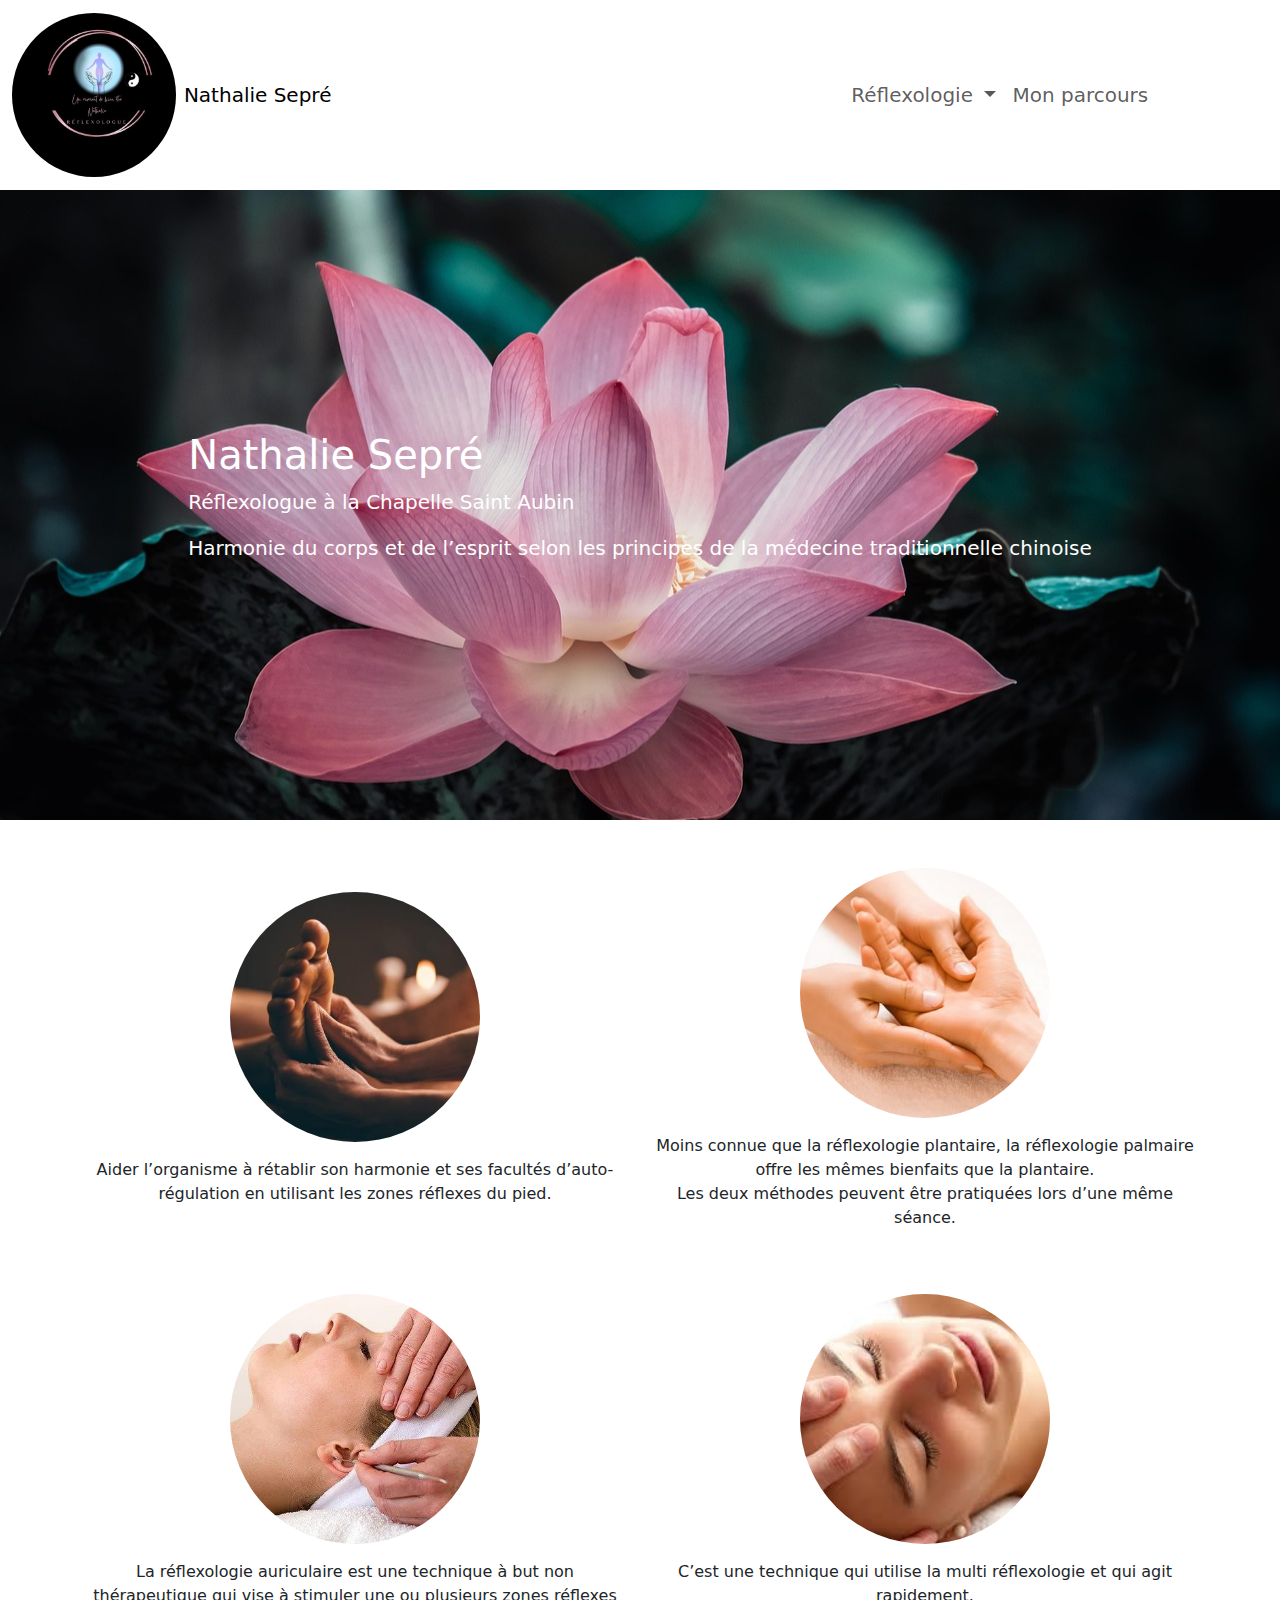
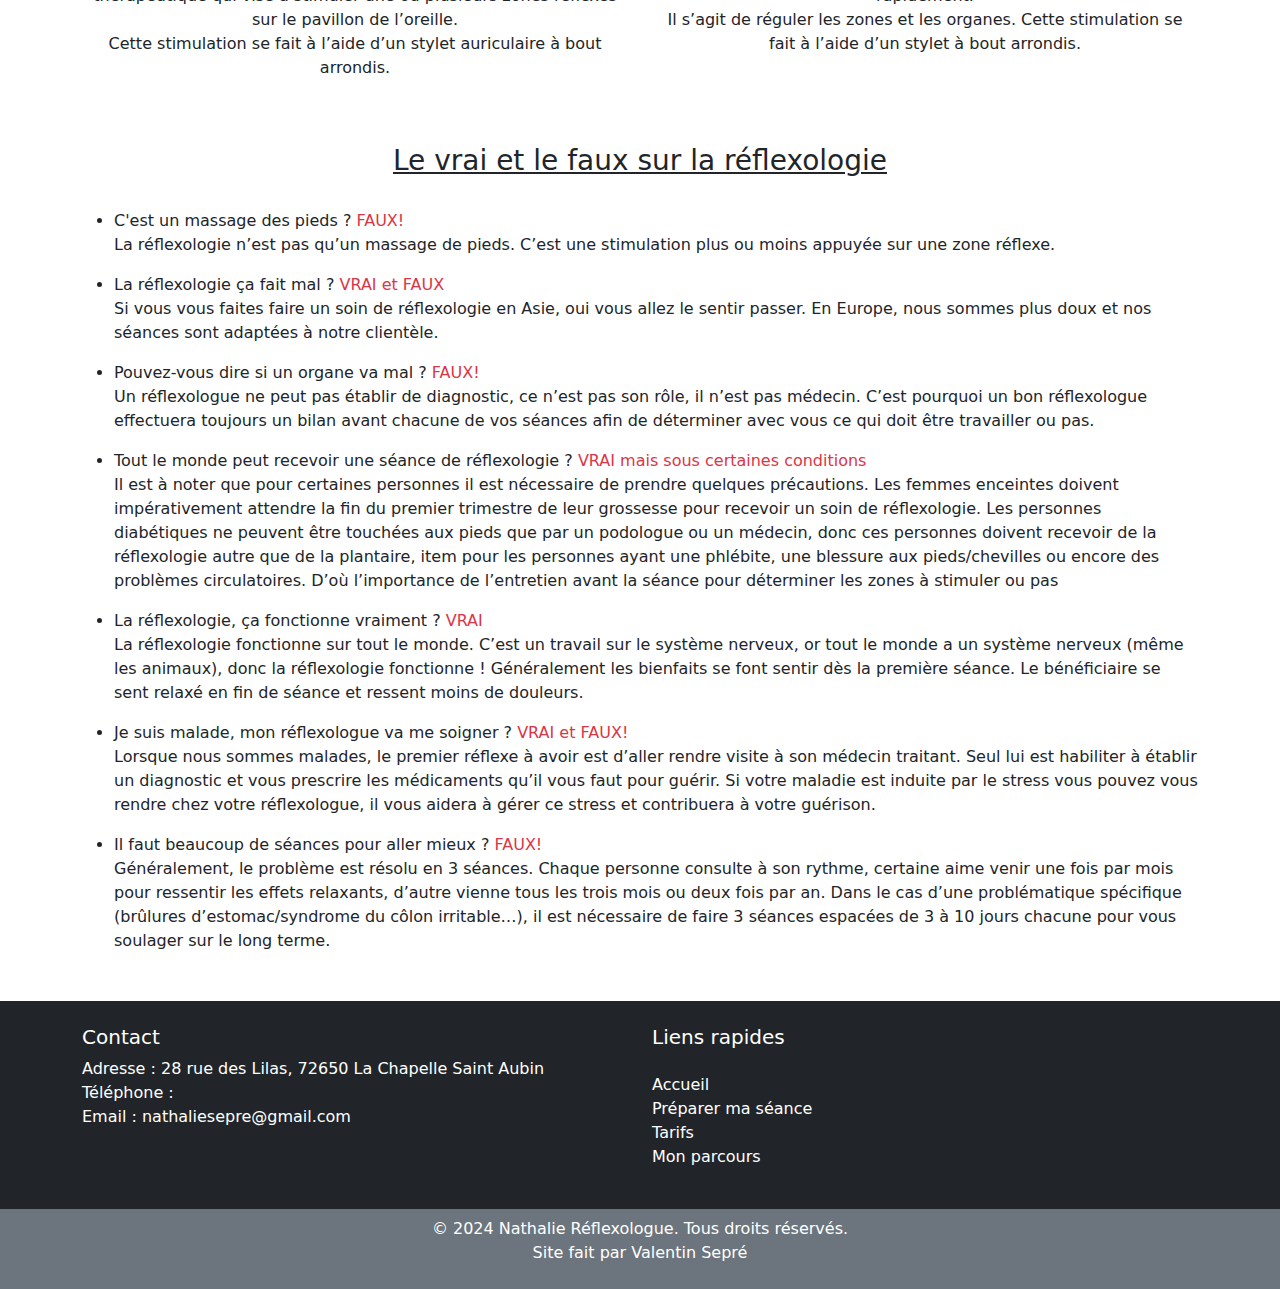
==== index.html @ 5480e6fa "update" ====
<!DOCTYPE html>
<html lang="fr">

<head>
    <meta charset="UTF-8">
    <meta name="viewport" content="width=device-width, initial-scale=1.0">
    <meta name="description" content="Site de réflexologie de Nathalie Hervier, venez découvrir mon univers!">
    <title>Nathalie Sepré Réflexologue</title>
    <link href="https://cdn.jsdelivr.net/npm/bootstrap@5.3.3/dist/css/bootstrap.min.css" rel="stylesheet"
        integrity="sha384-QWTKZyjpPEjISv5WaRU9OFeRpok6YctnYmDr5pNlyT2bRjXh0JMhjY6hW+ALEwIH" crossorigin="anonymous">
    <script src="https://cdn.jsdelivr.net/npm/bootstrap@5.3.3/dist/js/bootstrap.bundle.min.js"
        integrity="sha384-YvpcrYf0tY3lHB60NNkmXc5s9fDVZLESaAA55NDzOxhy9GkcIdslK1eN7N6jIeHz"
        crossorigin="anonymous"></script>
    <link rel="stylesheet" href="style.css">
</head>

<body>

    <head>
        <nav class="navbar navbar-expand-lg">
            <div class="container-fluid" id="accueil">
                <a class="navbar-brand d-flex align-items-center" href="index.html">
                    <img class="w-25 me-2 rounded-pill" src="images/logo.jpg" alt="Logo du site">
                    <p class="mb-0">Nathalie Sepré</p>
                </a>
                <button class="navbar-toggler" type="button" data-bs-toggle="collapse" data-bs-target="#navbarNav"
                    aria-controls="navbarNav" aria-expanded="false" aria-label="Toggle navigation">
                    <span class="navbar-toggler-icon"></span>
                </button>
                <div class="collapse navbar-collapse d-flex justify-content-center ms-5" id="navbarNav">
                    <ul class="navbar-nav">
                        <li class="nav-item dropdown">
                            <a class="nav-link dropdown-toggle" href="#" id="reflexologieDropdown" role="button"
                                data-bs-toggle="dropdown" aria-expanded="false">
                                Réflexologie
                            </a>
                            <ul class="dropdown-menu" aria-labelledby="reflexologieDropdown">
                                <li><a class="dropdown-item" href="prepaSeance.html">Préparer ma séance</a></li>
                                <li><a class="dropdown-item" href="tarifs.html">Tarifs</a></li>
                            </ul>
                        </li>
                        <li class="nav-item">
                            <a class="nav-link" href="parcours.html">Mon parcours</a>
                        </li>
                    </ul>
                </div>
            </div>
        </nav>
    </head>
    <main>
        <div class="centered-text d-grid justify-content-center align-content-center text-white">
            <h1>Nathalie Sepré</h1>
            <p class="text-img">Réflexologue à la Chapelle Saint Aubin</p>
            <p class="text-img">Harmonie du corps et de l’esprit selon les principes de la médecine traditionnelle
                chinoise</p>
        </div>
        <div class="container my-5">
            <div class="row d-flex justify-content-center align-items-center">
                <div class="col-md-6 d-flex flex-column align-items-center text-center">
                    <img src="images/plantaire.jpg" alt="Image d'un massage plantaire" class="content-img">
                    <p>Aider l’organisme à rétablir son harmonie et ses facultés d’auto-régulation en utilisant les
                        zones réflexes du pied.</p>
                </div>
                <div class="col-md-6 d-flex flex-column align-items-center text-center">
                    <img src="images/palmaire.jpg" alt="Image d'un massage palmaire" class="content-img">
                    <p>Moins connue que la réflexologie plantaire, la réflexologie palmaire offre les mêmes bienfaits
                        que la plantaire.
                        <br> Les deux méthodes peuvent être pratiquées lors d’une même séance.
                    </p>
                </div>
            </div>
            <div class="row content-row my-5">
                <div class="col-md-6 d-flex flex-column align-items-center text-center">
                    <img src="images/auriculaire.jpg" alt="Image d'un massage auriculaire" class="content-img">
                    <p>La réflexologie auriculaire est une technique à but non thérapeutique qui vise à stimuler une ou
                        plusieurs zones réflexes sur le pavillon de l’oreille.
                        <br> Cette stimulation se fait à l’aide d’un
                        stylet auriculaire à bout arrondis.
                    </p>
                </div>
                <div class="col-md-6 d-flex flex-column align-items-center text-center">
                    <img src="images/faciale.jpg" alt="Image d'un massage faciale" class="content-img">
                    <p>C’est une technique qui utilise la multi réflexologie et qui agit rapidement.
                        <br> Il s’agit de
                        réguler les zones et les organes. Cette stimulation se fait à l’aide d’un stylet à bout
                        arrondis.
                    </p>
                </div>
            </div>
        </div>
        <div class="container">
            <div class="d-flex justify-content-center mt-3 text-decoration-underline">
                <h3>Le vrai et le faux sur la réflexologie </h3>
            </div>
            <div class="mt-4">
                <ul>
                    <li>
                        C'est un massage des pieds ?
                        <span class="text-danger"> FAUX!</span>
                        <p> La réflexologie n’est pas qu’un massage de pieds. C’est une
                            stimulation plus ou moins appuyée sur une zone réflexe.
                        </p>
                    </li>
                    <li>
                        La réflexologie ça fait mal ?
                        <span class="text-danger">VRAI et FAUX</span>
                        <p>Si vous vous faites faire un soin de réflexologie en Asie, oui vous allez le sentir passer.
                            En Europe, nous sommes plus doux et nos séances sont adaptées à notre clientèle.
                        </p>
                    </li>
                    <li>
                        Pouvez-vous dire si un organe va mal ?
                        <span class="text-danger">FAUX! </span>
                        <p>Un réflexologue ne peut pas établir de diagnostic, ce n’est pas son rôle, il n’est pas
                            médecin. C’est pourquoi un bon réflexologue effectuera toujours un bilan avant chacune de
                            vos séances afin de déterminer avec vous ce qui doit être travailler ou pas.
                        </p>
                    </li>
                    <li>
                        Tout le monde peut recevoir une séance de réflexologie ?
                        <span class="text-danger">VRAI mais sous certaines conditions</span>
                        <p>Il est à noter que pour certaines personnes il est nécessaire de prendre quelques
                            précautions.
                            Les femmes enceintes doivent impérativement attendre la fin du premier trimestre de leur
                            grossesse pour recevoir un soin de réflexologie.
                            Les personnes diabétiques ne peuvent être touchées aux pieds que par un podologue ou un
                            médecin, donc ces personnes doivent recevoir de la réflexologie autre que de la plantaire,
                            item pour les personnes ayant une phlébite, une blessure aux pieds/chevilles ou encore des
                            problèmes circulatoires. D’où l’importance de l’entretien avant la séance pour déterminer
                            les zones à stimuler ou pas
                        </p>
                    </li>
                    <li>
                        La réflexologie, ça fonctionne vraiment ?
                        <span class="text-danger">VRAI</span>
                        <p>La réflexologie fonctionne sur tout le monde. C’est un travail sur le système nerveux, or
                            tout le monde a un système nerveux (même les animaux), donc la réflexologie fonctionne !
                            Généralement les bienfaits se font sentir dès la première séance. Le bénéficiaire se sent
                            relaxé en fin de séance et ressent moins de douleurs.
                        </p>
                    </li>
                    <li>
                        Je suis malade, mon réflexologue va me soigner ?
                        <span class="text-danger">VRAI et FAUX!</span>
                        <p>Lorsque nous sommes malades, le premier réflexe à avoir est d’aller rendre visite à son
                            médecin traitant. Seul lui est habiliter à établir un diagnostic et vous prescrire les
                            médicaments qu’il vous faut pour guérir.
                            Si votre maladie est induite par le stress vous pouvez vous rendre chez votre réflexologue,
                            il vous aidera à gérer ce stress et contribuera à votre guérison.
                        </p>
                    </li>
                    <li>
                        Il faut beaucoup de séances pour aller mieux ?
                        <span class="text-danger">FAUX!</span>
                        <p>Généralement, le problème est résolu en 3 séances.
                            Chaque personne consulte à son rythme, certaine aime venir une fois par mois pour ressentir
                            les effets relaxants, d’autre vienne tous les trois mois ou deux fois par an.
                            Dans le cas d’une problématique spécifique (brûlures d’estomac/syndrome du côlon
                            irritable…), il est nécessaire de faire 3 séances espacées de 3 à 10 jours chacune pour vous
                            soulager sur le long terme.
                        </p>
                    </li>
                </ul>
            </div>
        </div>
    </main>

    <footer class="bg-dark text-white mt-5">
        <div class="container py-4">
            <div class="row">
                <div class="col-md-6">
                    <h5>Contact</h5>
                    <p>
                        Adresse : 28 rue des Lilas, 72650 La Chapelle Saint Aubin<br>
                        Téléphone : <br>
                        Email : nathaliesepre@gmail.com
                    </p>
                </div>
                <div class="col-md-6">
                    <h5>Liens rapides</h5>
                    <ul class="list-unstyled mt-4">
                        <li><a href="index.html" class="text-decoration-none">Accueil</a></li>
                        <li><a href="prepaSeance.html" class="text-decoration-none">Préparer ma séance</a></li>
                        <li><a href="tarifs.html" class="text-decoration-none">Tarifs</a></li>
                        <li><a href="parcours.html" class="text-decoration-none">Mon parcours</a></li>
                    </ul>
                </div>
            </div>
        </div>
        <div class="bg-secondary text-center py-2">
            <p class="mb-0">&copy; 2024 Nathalie Réflexologue. Tous droits réservés.</p>
            <p>Site fait par Valentin Sepré</p>
        </div>
    </footer>
</body>

</html>
---- style.css ----
.dropdown-item {
    color: dark; 
    font-size: 18px; 
}

.dropdown-item:hover,
.dropdown-item:focus {
    color: pink;
    background-color: white;
}

.navbar-nav .nav-link {
    color: dark; 
    font-size: 20px; 
}

ul li a:hover {
    color: pink;
}

ul li a {
    color: white;
}

.nav-item .nav-link:hover{
    color: pink;
}

.text-img {
    font-size: 20px;
}

.content-col {
    text-align: center;
}

.content-img {
    width: 250px;
    height: 250px;
    object-fit: cover;
    border-radius: 50%;
    margin-bottom: 1rem;
}

.centered-text {
    background-image: url(images/flower-4546245_1280.jpg);
    background-position: center;
    background-size: cover;
    height: 70vh;
    width: 100%;
}

.btn-send{
    background-color: pink;
}
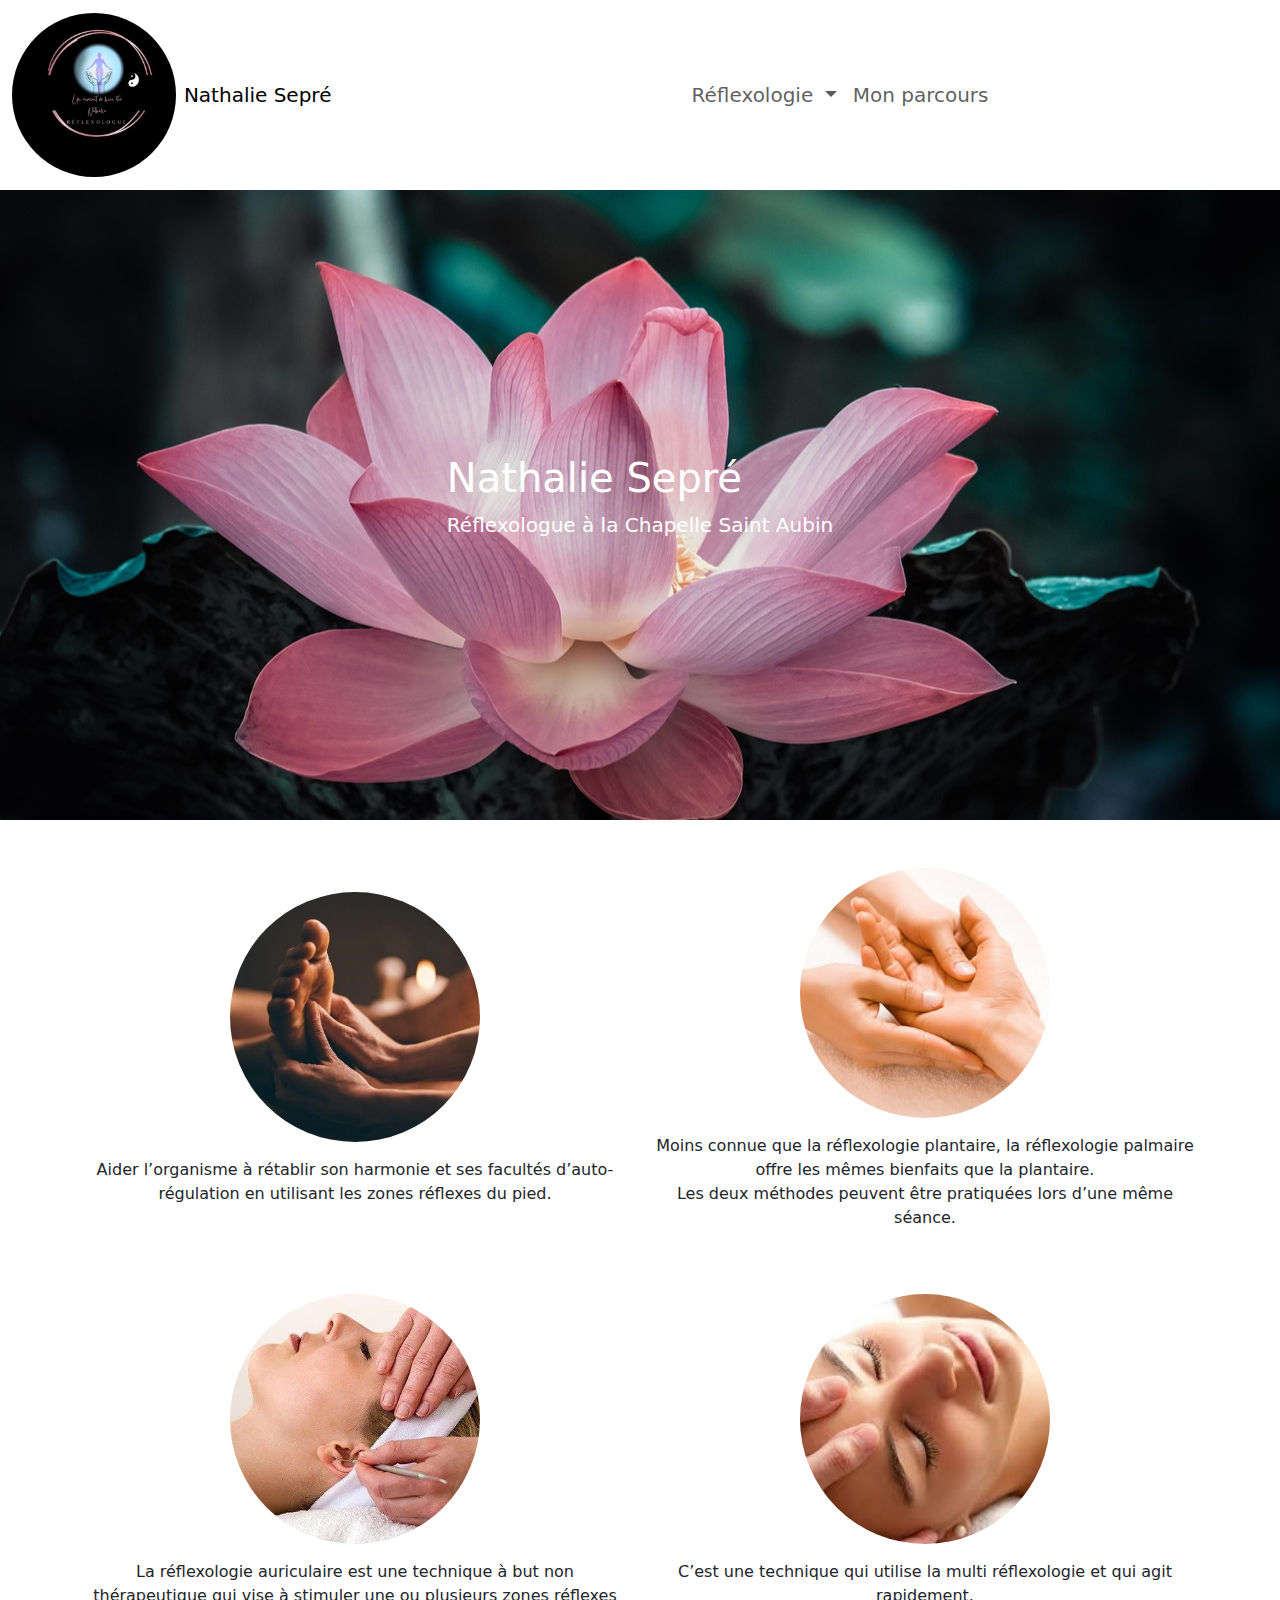
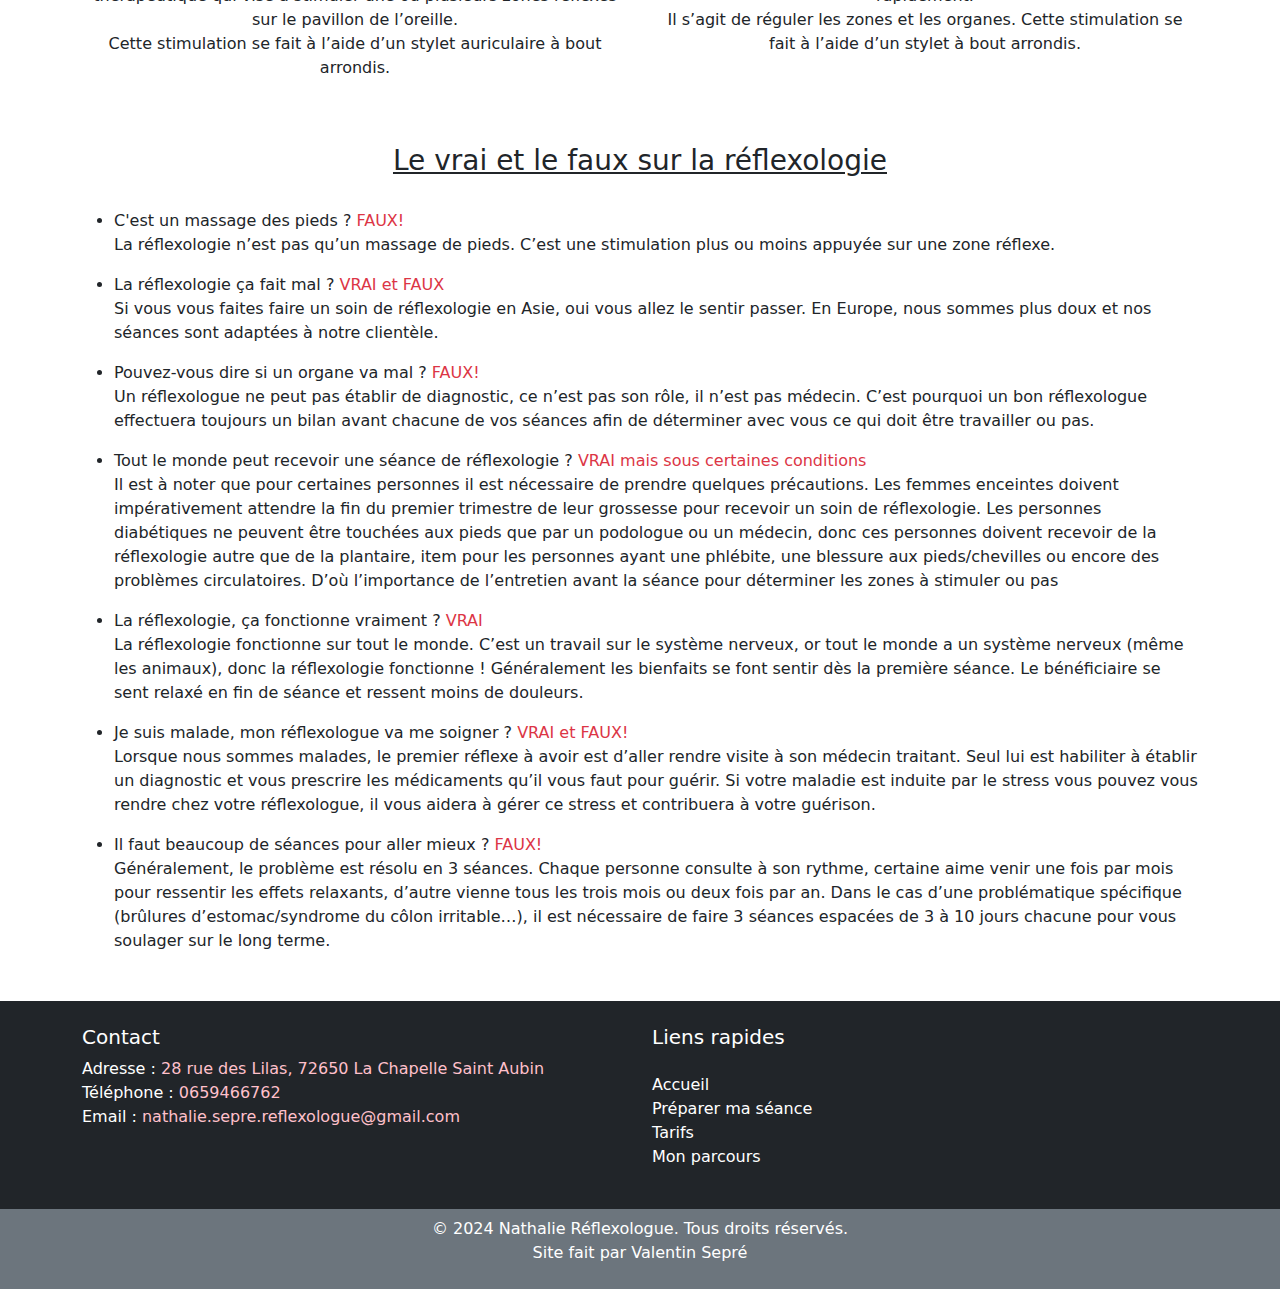
==== commit e3f90253: "finish?" ====
--- a/index.html
+++ b/index.html
@@ -19,15 +19,18 @@
     <head>
         <nav class="navbar navbar-expand-lg">
             <div class="container-fluid" id="accueil">
-                <a class="navbar-brand d-flex align-items-center" href="index.html">
-                    <img class="w-25 me-2 rounded-pill" src="images/logo.jpg" alt="Logo du site">
-                    <p class="mb-0">Nathalie Sepré</p>
-                </a>
-                <button class="navbar-toggler" type="button" data-bs-toggle="collapse" data-bs-target="#navbarNav"
-                    aria-controls="navbarNav" aria-expanded="false" aria-label="Toggle navigation">
-                    <span class="navbar-toggler-icon"></span>
-                </button>
-                <div class="collapse navbar-collapse d-flex justify-content-center ms-5" id="navbarNav">
+                <div class="d-flex align-items-center">
+                    <a class="navbar-brand d-flex align-items-center" href="index.html">
+                        <img class="w-25 me-2 rounded-pill" src="images/logo.jpg" alt="Logo du site">
+                        <p class="mb-0">Nathalie Sepré</p>
+                    </a>
+                    <button class="navbar-toggler ms-auto" type="button" data-bs-toggle="collapse"
+                        data-bs-target="#navbarNav" aria-controls="navbarNav" aria-expanded="false"
+                        aria-label="Toggle navigation">
+                        <span class="navbar-toggler-icon"></span>
+                    </button>
+                </div>
+                <div class="collapse navbar-collapse" id="navbarNav">
                     <ul class="navbar-nav">
                         <li class="nav-item dropdown">
                             <a class="nav-link dropdown-toggle" href="#" id="reflexologieDropdown" role="button"
@@ -35,7 +38,7 @@
                                 Réflexologie
                             </a>
                             <ul class="dropdown-menu" aria-labelledby="reflexologieDropdown">
-                                <li><a class="dropdown-item" href="prepaSeance.html">Préparer ma séance</a></li>
+                                <li><a class="dropdown-item" href="preparationSeance.html">Préparer ma séance</a></li>
                                 <li><a class="dropdown-item" href="tarifs.html">Tarifs</a></li>
                             </ul>
                         </li>
@@ -51,8 +54,6 @@
         <div class="centered-text d-grid justify-content-center align-content-center text-white">
             <h1>Nathalie Sepré</h1>
             <p class="text-img">Réflexologue à la Chapelle Saint Aubin</p>
-            <p class="text-img">Harmonie du corps et de l’esprit selon les principes de la médecine traditionnelle
-                chinoise</p>
         </div>
         <div class="container my-5">
             <div class="row d-flex justify-content-center align-items-center">
@@ -171,16 +172,16 @@
                 <div class="col-md-6">
                     <h5>Contact</h5>
                     <p>
-                        Adresse : 28 rue des Lilas, 72650 La Chapelle Saint Aubin<br>
-                        Téléphone : <br>
-                        Email : nathaliesepre@gmail.com
+                        Adresse : <span>28 rue des Lilas, 72650 La Chapelle Saint Aubin</span><br>
+                        Téléphone : <span class="phone text-decoration-none">0659466762</span><br>
+                        Email : <span>nathalie.sepre.reflexologue@gmail.com</span>
                     </p>
                 </div>
                 <div class="col-md-6">
                     <h5>Liens rapides</h5>
                     <ul class="list-unstyled mt-4">
                         <li><a href="index.html" class="text-decoration-none">Accueil</a></li>
-                        <li><a href="prepaSeance.html" class="text-decoration-none">Préparer ma séance</a></li>
+                        <li><a href="preparationSeance.html" class="text-decoration-none">Préparer ma séance</a></li>
                         <li><a href="tarifs.html" class="text-decoration-none">Tarifs</a></li>
                         <li><a href="parcours.html" class="text-decoration-none">Mon parcours</a></li>
                     </ul>
--- a/style.css
+++ b/style.css
@@ -52,4 +52,12 @@
 
 .btn-send{
     background-color: pink;
+}
+
+span{
+    color: pink;
+}
+
+.phone{
+    color: pink !important;
 }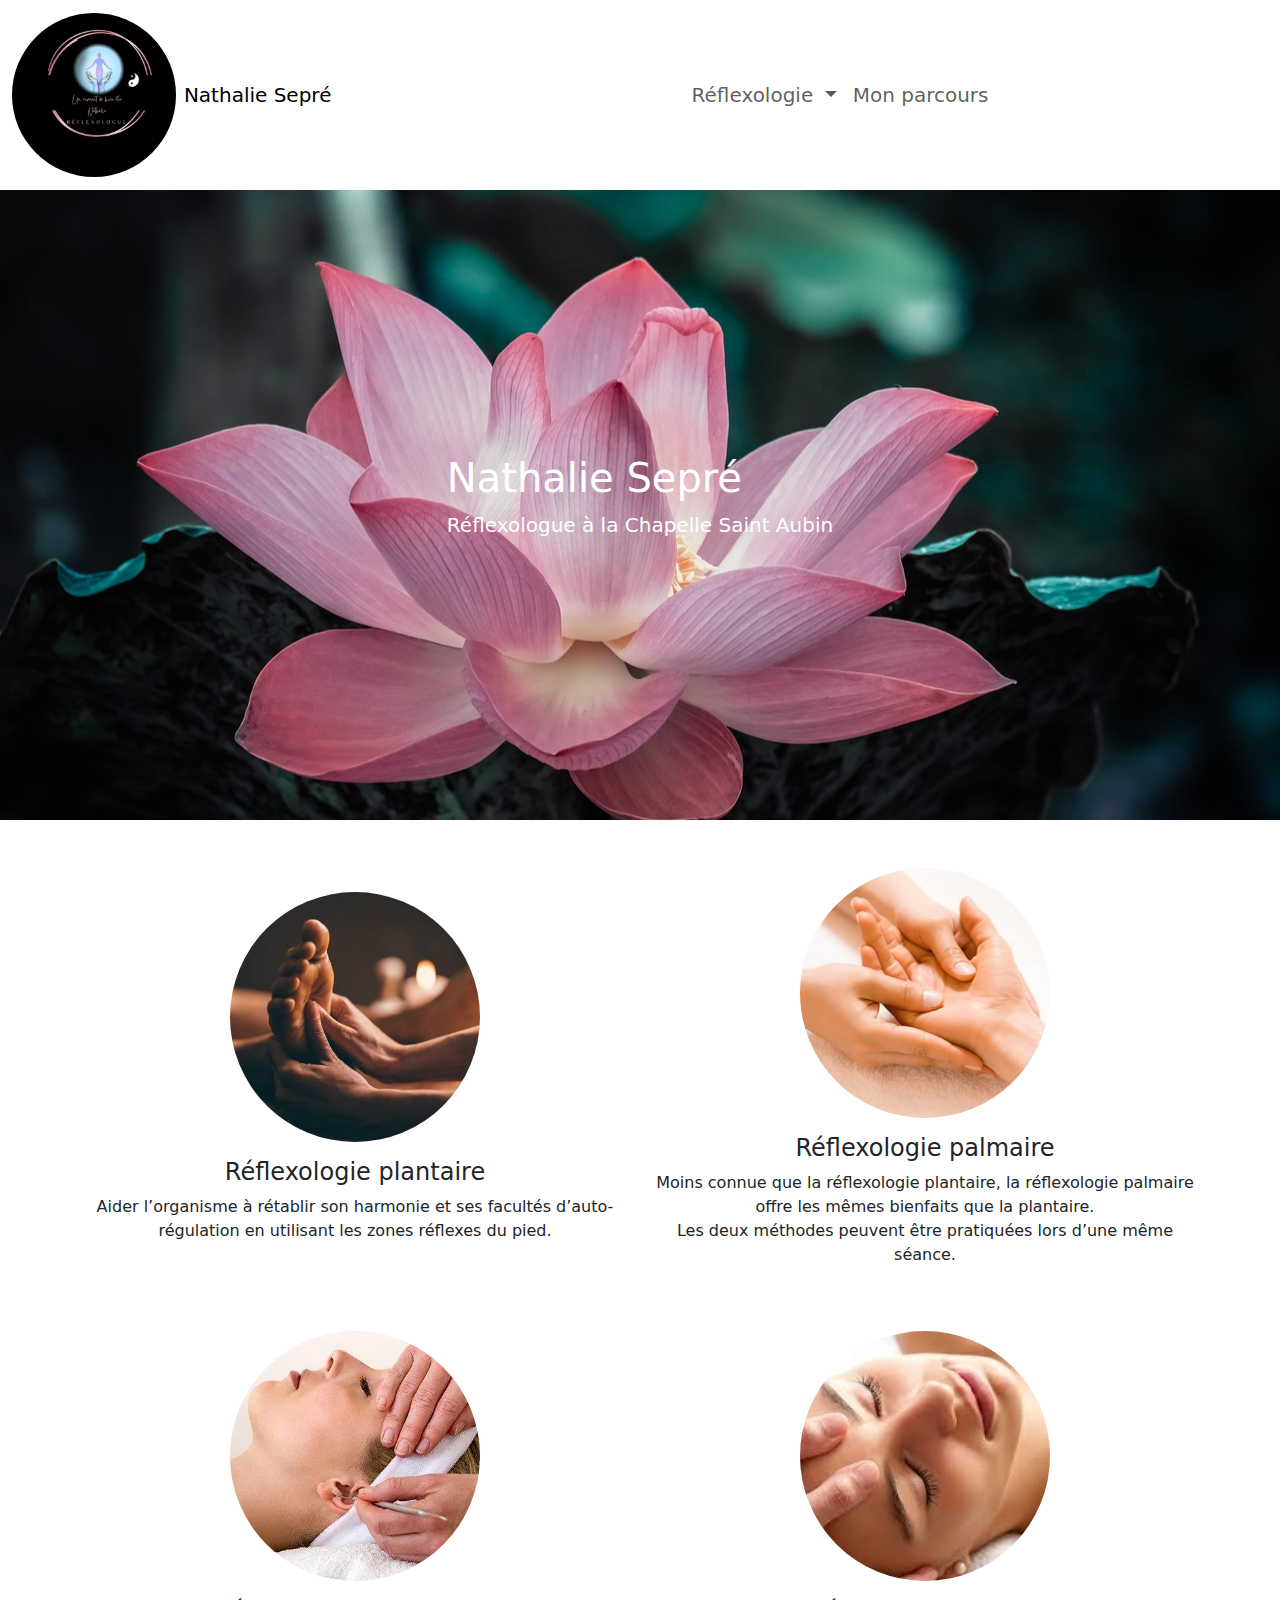
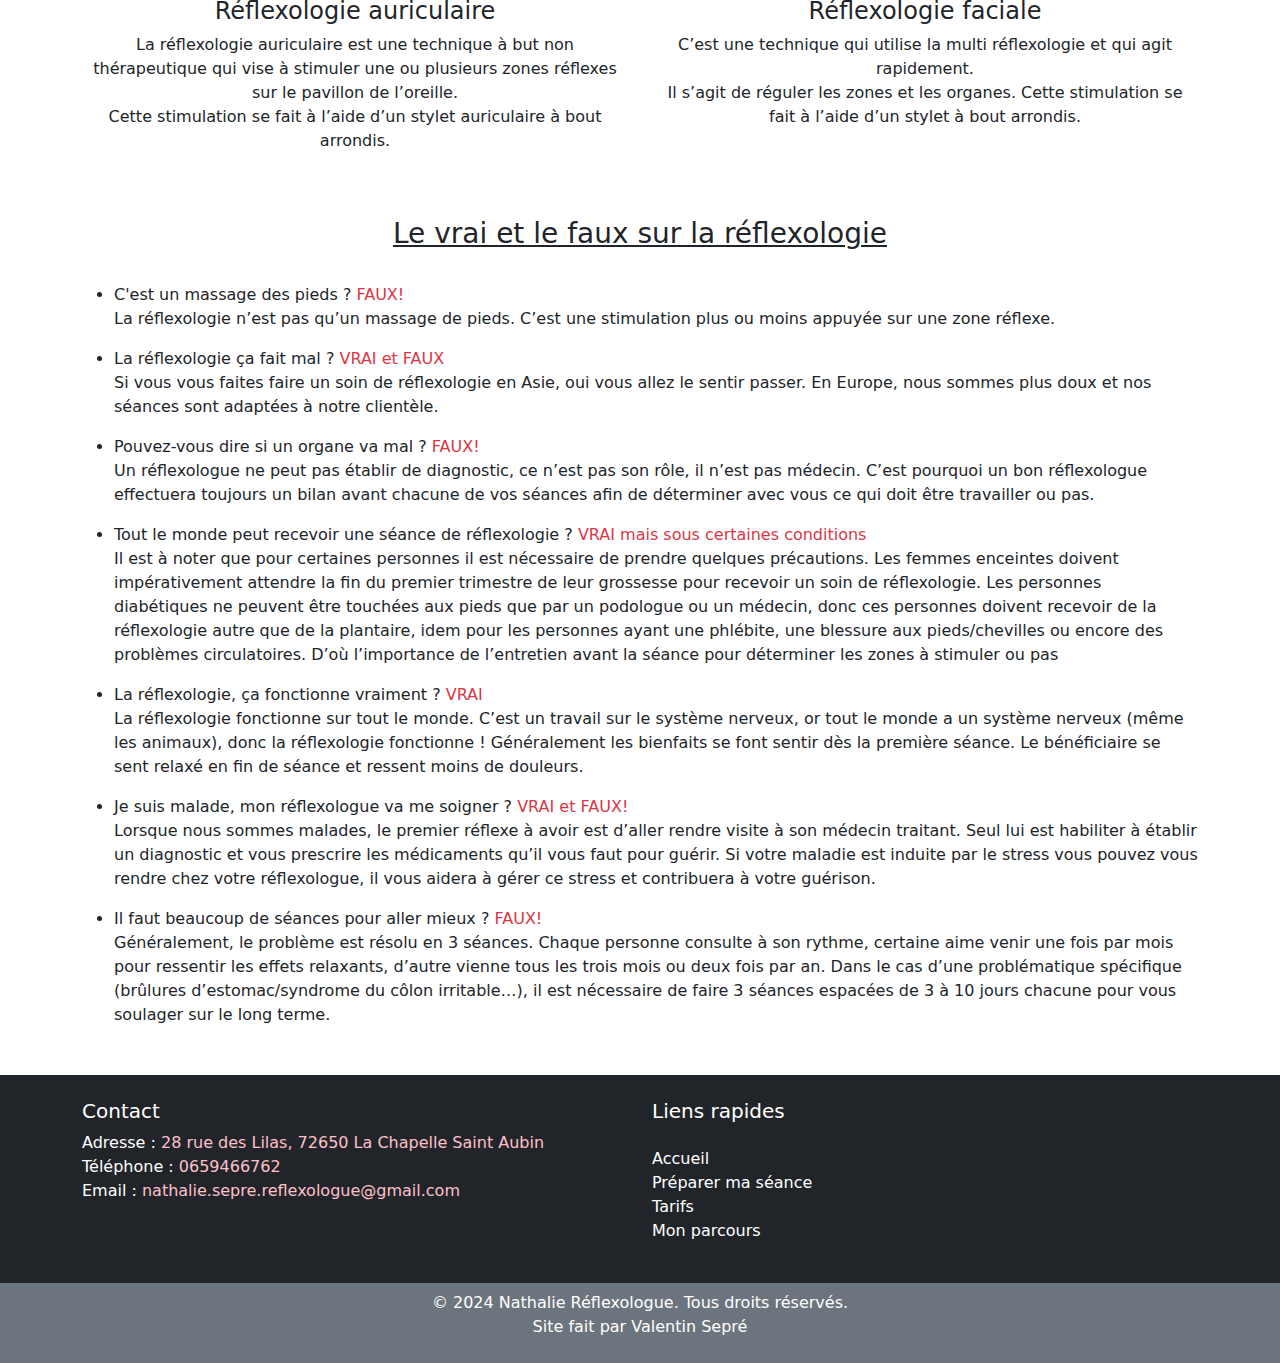
==== commit fe9a33f4: "maj" ====
--- a/index.html
+++ b/index.html
@@ -59,11 +59,13 @@
             <div class="row d-flex justify-content-center align-items-center">
                 <div class="col-md-6 d-flex flex-column align-items-center text-center">
                     <img src="images/plantaire.jpg" alt="Image d'un massage plantaire" class="content-img">
+                    <h4>Réflexologie plantaire</h4>
                     <p>Aider l’organisme à rétablir son harmonie et ses facultés d’auto-régulation en utilisant les
                         zones réflexes du pied.</p>
                 </div>
                 <div class="col-md-6 d-flex flex-column align-items-center text-center">
                     <img src="images/palmaire.jpg" alt="Image d'un massage palmaire" class="content-img">
+                    <h4>Réflexologie palmaire</h4>
                     <p>Moins connue que la réflexologie plantaire, la réflexologie palmaire offre les mêmes bienfaits
                         que la plantaire.
                         <br> Les deux méthodes peuvent être pratiquées lors d’une même séance.
@@ -73,6 +75,7 @@
             <div class="row content-row my-5">
                 <div class="col-md-6 d-flex flex-column align-items-center text-center">
                     <img src="images/auriculaire.jpg" alt="Image d'un massage auriculaire" class="content-img">
+                    <h4>Réflexologie auriculaire</h4>
                     <p>La réflexologie auriculaire est une technique à but non thérapeutique qui vise à stimuler une ou
                         plusieurs zones réflexes sur le pavillon de l’oreille.
                         <br> Cette stimulation se fait à l’aide d’un
@@ -81,6 +84,7 @@
                 </div>
                 <div class="col-md-6 d-flex flex-column align-items-center text-center">
                     <img src="images/faciale.jpg" alt="Image d'un massage faciale" class="content-img">
+                    <h4>Réflexologie faciale</h4>
                     <p>C’est une technique qui utilise la multi réflexologie et qui agit rapidement.
                         <br> Il s’agit de
                         réguler les zones et les organes. Cette stimulation se fait à l’aide d’un stylet à bout
@@ -126,7 +130,7 @@
                             grossesse pour recevoir un soin de réflexologie.
                             Les personnes diabétiques ne peuvent être touchées aux pieds que par un podologue ou un
                             médecin, donc ces personnes doivent recevoir de la réflexologie autre que de la plantaire,
-                            item pour les personnes ayant une phlébite, une blessure aux pieds/chevilles ou encore des
+                            idem pour les personnes ayant une phlébite, une blessure aux pieds/chevilles ou encore des
                             problèmes circulatoires. D’où l’importance de l’entretien avant la séance pour déterminer
                             les zones à stimuler ou pas
                         </p>
@@ -173,7 +177,7 @@
                     <h5>Contact</h5>
                     <p>
                         Adresse : <span>28 rue des Lilas, 72650 La Chapelle Saint Aubin</span><br>
-                        Téléphone : <span class="phone text-decoration-none">0659466762</span><br>
+                        Téléphone : <span class="phone">0659466762</span><br>
                         Email : <span>nathalie.sepre.reflexologue@gmail.com</span>
                     </p>
                 </div>
--- a/style.css
+++ b/style.css
@@ -60,4 +60,5 @@
 
 .phone{
     color: pink !important;
+    text-decoration: none !important;
 }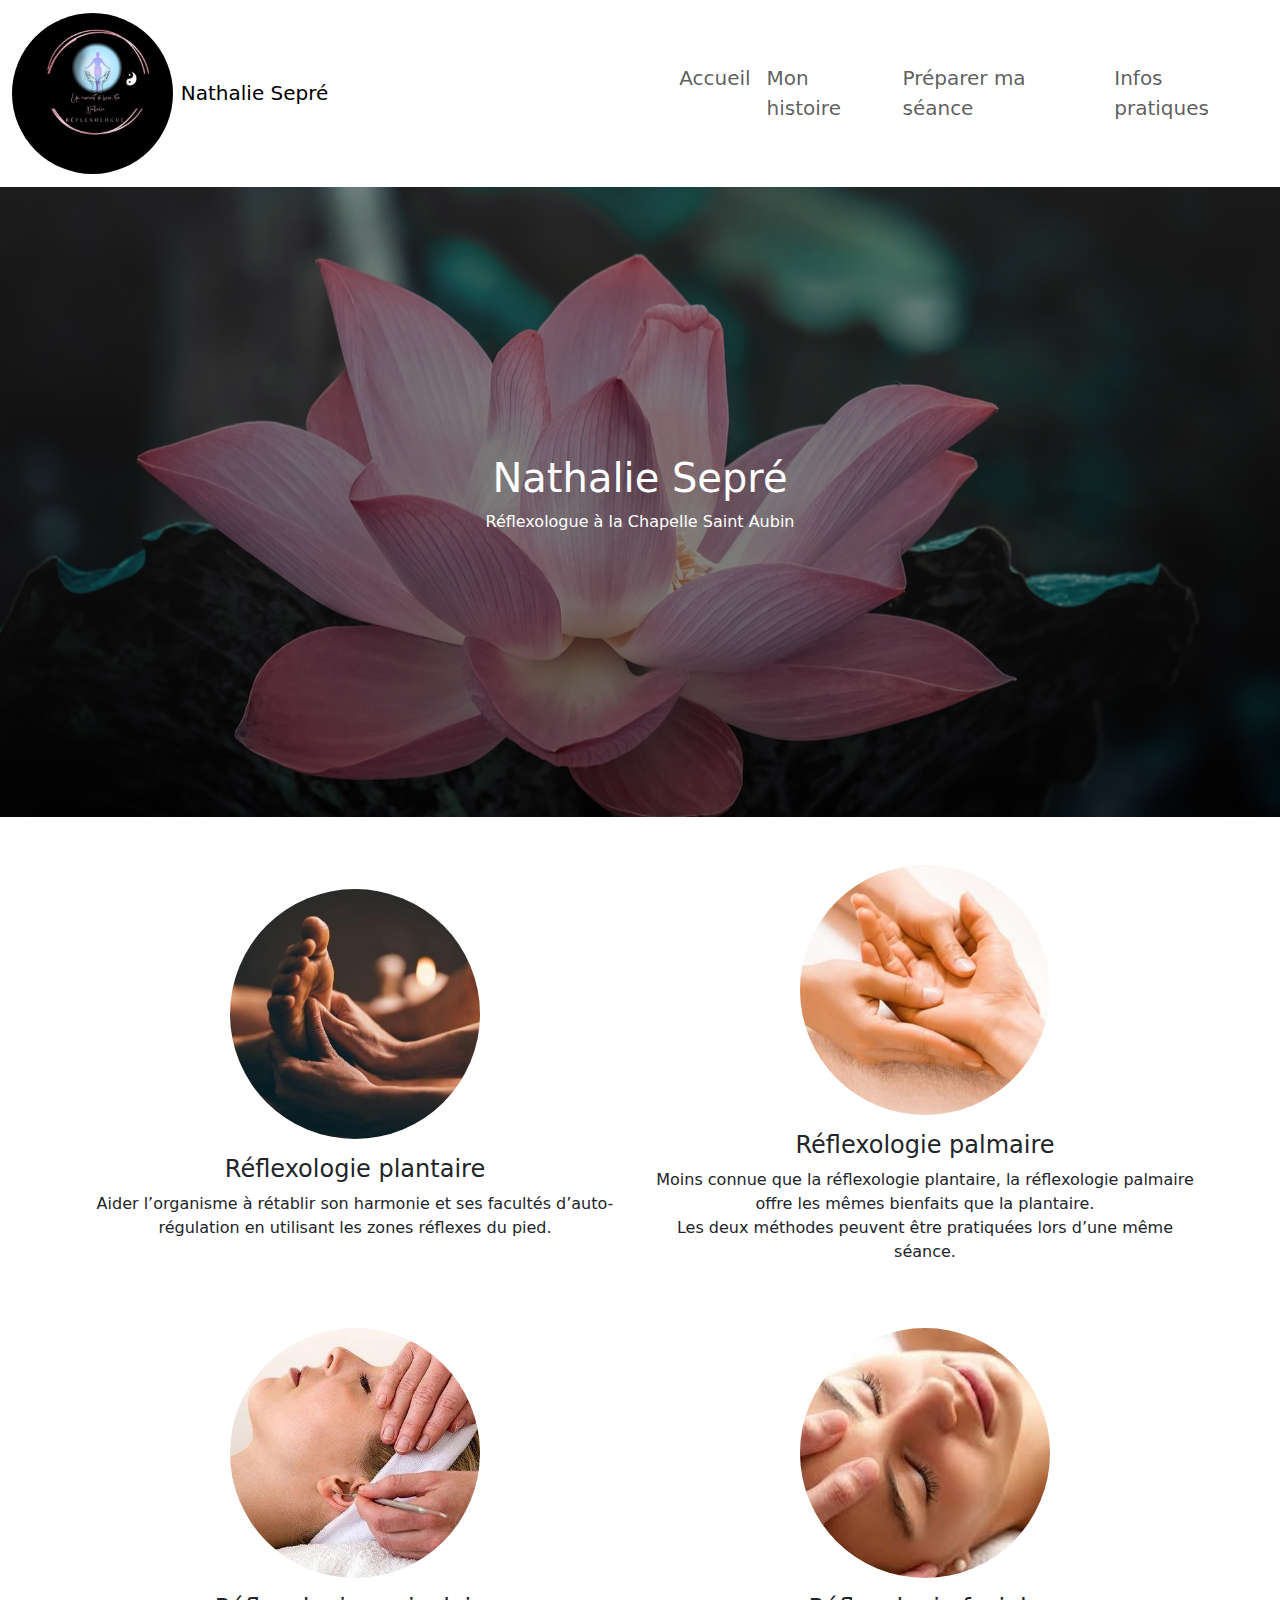
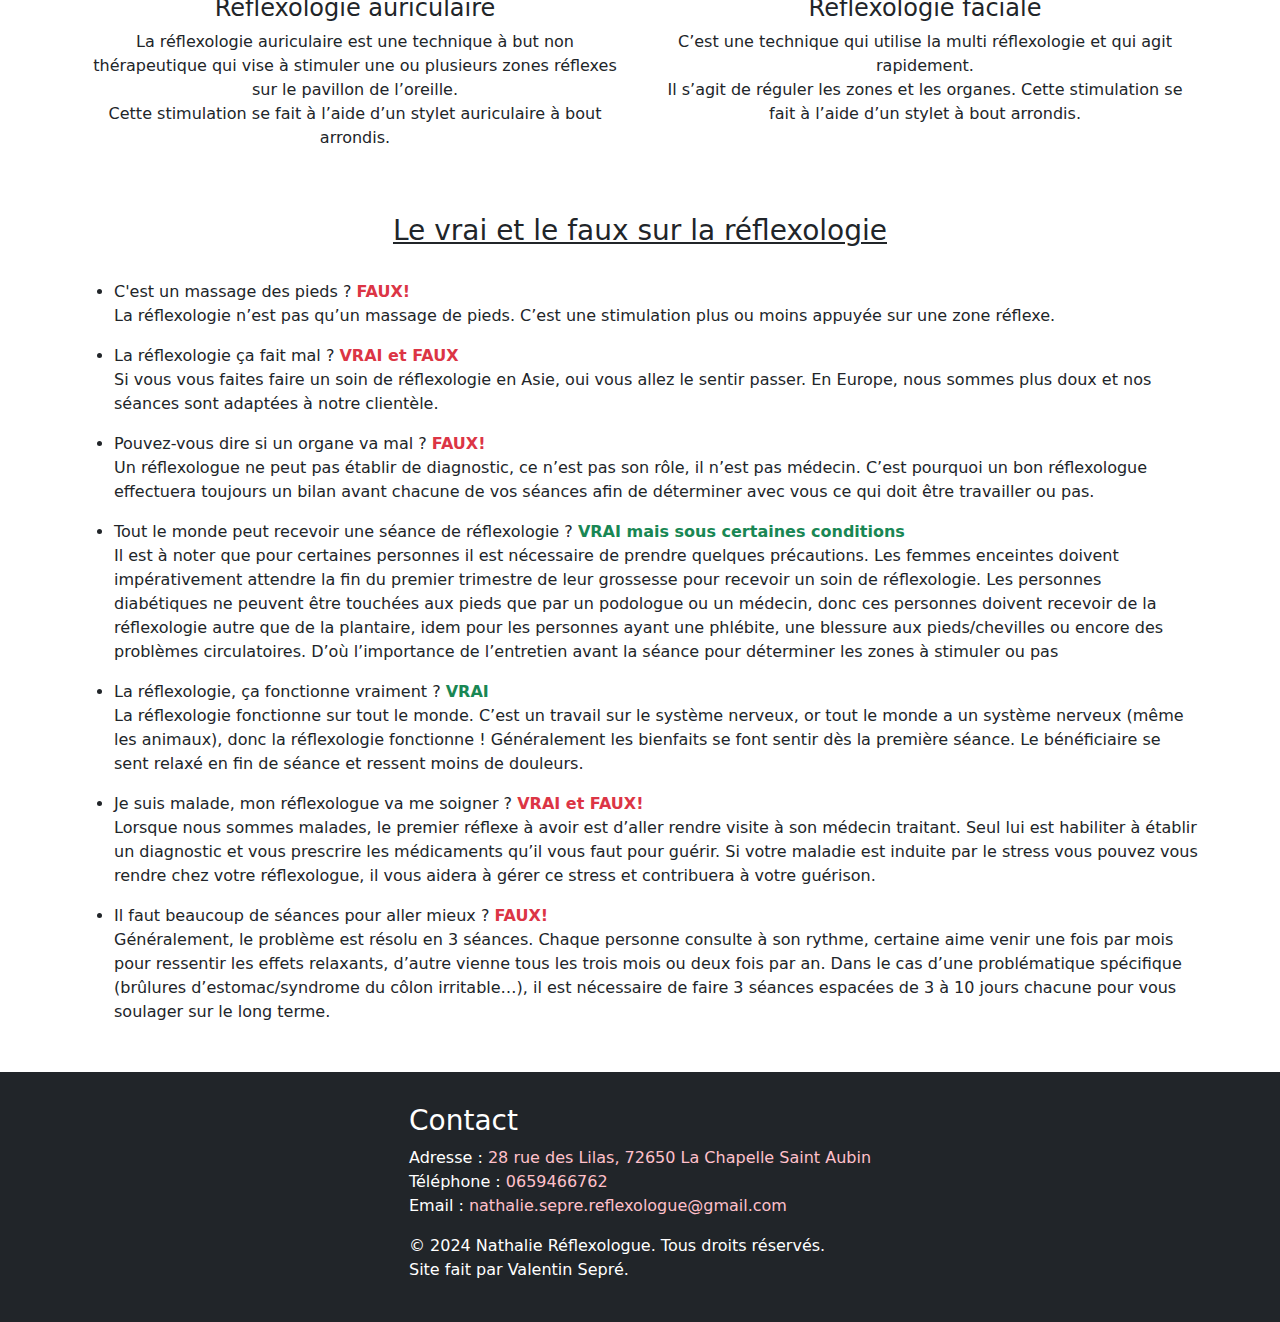
==== commit eae15057: "maj" ====
--- a/index.html
+++ b/index.html
@@ -24,7 +24,7 @@
                         <img class="w-25 me-2 rounded-pill" src="images/logo.jpg" alt="Logo du site">
                         <p class="mb-0">Nathalie Sepré</p>
                     </a>
-                    <button class="navbar-toggler ms-auto" type="button" data-bs-toggle="collapse"
+                    <button class="navbar-toggler ms-auto border-0" type="button" data-bs-toggle="collapse"
                         data-bs-target="#navbarNav" aria-controls="navbarNav" aria-expanded="false"
                         aria-label="Toggle navigation">
                         <span class="navbar-toggler-icon"></span>
@@ -32,18 +32,17 @@
                 </div>
                 <div class="collapse navbar-collapse" id="navbarNav">
                     <ul class="navbar-nav">
-                        <li class="nav-item dropdown">
-                            <a class="nav-link dropdown-toggle" href="#" id="reflexologieDropdown" role="button"
-                                data-bs-toggle="dropdown" aria-expanded="false">
-                                Réflexologie
-                            </a>
-                            <ul class="dropdown-menu" aria-labelledby="reflexologieDropdown">
-                                <li><a class="dropdown-item" href="preparationSeance.html">Préparer ma séance</a></li>
-                                <li><a class="dropdown-item" href="tarifs.html">Tarifs</a></li>
-                            </ul>
+                        <li class="nav-item">
+                            <a class="nav-link" href="index.html">Accueil</a>
                         </li>
                         <li class="nav-item">
-                            <a class="nav-link" href="parcours.html">Mon parcours</a>
+                            <a class="nav-link" href="parcours.html">Mon histoire</a>
+                        </li>
+                        <li class="nav-item">
+                            <a class="nav-link" href="preparationSeance.html">Préparer ma séance</a>
+                        </li>
+                        <li class="nav-item">
+                            <a class="nav-link" href="tarifs.html">Infos pratiques</a>
                         </li>
                     </ul>
                 </div>
@@ -51,9 +50,11 @@
         </nav>
     </head>
     <main>
-        <div class="centered-text d-grid justify-content-center align-content-center text-white">
-            <h1>Nathalie Sepré</h1>
-            <p class="text-img">Réflexologue à la Chapelle Saint Aubin</p>
+        <div class="centered-text d-flex justify-content-center align-items-center text-white">
+            <div>
+                <h1>Nathalie Sepré</h1>
+                <p class="text-img">Réflexologue à la Chapelle Saint Aubin</p>
+            </div>
         </div>
         <div class="container my-5">
             <div class="row d-flex justify-content-center align-items-center">
@@ -101,21 +102,21 @@
                 <ul>
                     <li>
                         C'est un massage des pieds ?
-                        <span class="text-danger"> FAUX!</span>
+                        <span class="text-danger fw-bold"> FAUX!</span>
                         <p> La réflexologie n’est pas qu’un massage de pieds. C’est une
                             stimulation plus ou moins appuyée sur une zone réflexe.
                         </p>
                     </li>
                     <li>
                         La réflexologie ça fait mal ?
-                        <span class="text-danger">VRAI et FAUX</span>
+                        <span class="text-danger fw-bold">VRAI et FAUX</span>
                         <p>Si vous vous faites faire un soin de réflexologie en Asie, oui vous allez le sentir passer.
                             En Europe, nous sommes plus doux et nos séances sont adaptées à notre clientèle.
                         </p>
                     </li>
                     <li>
                         Pouvez-vous dire si un organe va mal ?
-                        <span class="text-danger">FAUX! </span>
+                        <span class="text-danger fw-bold">FAUX! </span>
                         <p>Un réflexologue ne peut pas établir de diagnostic, ce n’est pas son rôle, il n’est pas
                             médecin. C’est pourquoi un bon réflexologue effectuera toujours un bilan avant chacune de
                             vos séances afin de déterminer avec vous ce qui doit être travailler ou pas.
@@ -123,7 +124,7 @@
                     </li>
                     <li>
                         Tout le monde peut recevoir une séance de réflexologie ?
-                        <span class="text-danger">VRAI mais sous certaines conditions</span>
+                        <span class="text-success fw-bold">VRAI mais sous certaines conditions</span>
                         <p>Il est à noter que pour certaines personnes il est nécessaire de prendre quelques
                             précautions.
                             Les femmes enceintes doivent impérativement attendre la fin du premier trimestre de leur
@@ -137,7 +138,7 @@
                     </li>
                     <li>
                         La réflexologie, ça fonctionne vraiment ?
-                        <span class="text-danger">VRAI</span>
+                        <span class="text-success fw-bold">VRAI</span>
                         <p>La réflexologie fonctionne sur tout le monde. C’est un travail sur le système nerveux, or
                             tout le monde a un système nerveux (même les animaux), donc la réflexologie fonctionne !
                             Généralement les bienfaits se font sentir dès la première séance. Le bénéficiaire se sent
@@ -146,7 +147,7 @@
                     </li>
                     <li>
                         Je suis malade, mon réflexologue va me soigner ?
-                        <span class="text-danger">VRAI et FAUX!</span>
+                        <span class="text-danger fw-bold">VRAI et FAUX!</span>
                         <p>Lorsque nous sommes malades, le premier réflexe à avoir est d’aller rendre visite à son
                             médecin traitant. Seul lui est habiliter à établir un diagnostic et vous prescrire les
                             médicaments qu’il vous faut pour guérir.
@@ -156,7 +157,7 @@
                     </li>
                     <li>
                         Il faut beaucoup de séances pour aller mieux ?
-                        <span class="text-danger">FAUX!</span>
+                        <span class="text-danger fw-bold">FAUX!</span>
                         <p>Généralement, le problème est résolu en 3 séances.
                             Chaque personne consulte à son rythme, certaine aime venir une fois par mois pour ressentir
                             les effets relaxants, d’autre vienne tous les trois mois ou deux fois par an.
@@ -172,29 +173,18 @@
 
     <footer class="bg-dark text-white mt-5">
         <div class="container py-4">
-            <div class="row">
-                <div class="col-md-6">
-                    <h5>Contact</h5>
+            <div class="row mt-2">
+                <div class="col-md-12 d-grid justify-content-center">
+                    <h3>Contact</h3>
                     <p>
                         Adresse : <span>28 rue des Lilas, 72650 La Chapelle Saint Aubin</span><br>
                         Téléphone : <span class="phone">0659466762</span><br>
                         Email : <span>nathalie.sepre.reflexologue@gmail.com</span>
                     </p>
-                </div>
-                <div class="col-md-6">
-                    <h5>Liens rapides</h5>
-                    <ul class="list-unstyled mt-4">
-                        <li><a href="index.html" class="text-decoration-none">Accueil</a></li>
-                        <li><a href="preparationSeance.html" class="text-decoration-none">Préparer ma séance</a></li>
-                        <li><a href="tarifs.html" class="text-decoration-none">Tarifs</a></li>
-                        <li><a href="parcours.html" class="text-decoration-none">Mon parcours</a></li>
-                    </ul>
+                    <p class="mb-0">&copy; 2024 Nathalie Réflexologue. Tous droits réservés.</p>
+            <p>Site fait par Valentin Sepré.</p>
                 </div>
             </div>
-        </div>
-        <div class="bg-secondary text-center py-2">
-            <p class="mb-0">&copy; 2024 Nathalie Réflexologue. Tous droits réservés.</p>
-            <p>Site fait par Valentin Sepré</p>
         </div>
     </footer>
 </body>
--- a/style.css
+++ b/style.css
@@ -9,8 +9,12 @@
     background-color: white;
 }
 
+.navbar-toggler:focus {
+    outline: none; 
+    box-shadow: none; 
+}
+
 .navbar-nav .nav-link {
-    color: dark; 
     font-size: 20px; 
 }
 
@@ -26,9 +30,6 @@
     color: pink;
 }
 
-.text-img {
-    font-size: 20px;
-}
 
 .content-col {
     text-align: center;
@@ -42,13 +43,6 @@
     margin-bottom: 1rem;
 }
 
-.centered-text {
-    background-image: url(images/flower-4546245_1280.jpg);
-    background-position: center;
-    background-size: cover;
-    height: 70vh;
-    width: 100%;
-}
 
 .btn-send{
     background-color: pink;
@@ -61,4 +55,31 @@
 .phone{
     color: pink !important;
     text-decoration: none !important;
+}
+
+.centered-text {
+    position: relative;
+    background-image: linear-gradient(to bottom, rgba(48, 48, 48, 0.5), rgba(0, 0, 0, 0.5)), url('images/flower-4546245_1280.jpg');
+    background-position: center;
+    background-size: cover;
+    height: 70vh;
+    width: 100%;
+    flex-direction: column;   
+    text-align: center;
+}
+
+.card-custom {
+    background-color: pink;
+    color: white;
+    font-size: 22px;
+}
+
+.card-header-custom {
+    background-color: pink;
+    color: white;
+    text-align: center;
+}
+
+.spanCard{
+    text-shadow: 1px 1px 2px rgba(0, 0, 0, 0.5); /* Add text shadow for emphasis */
 }